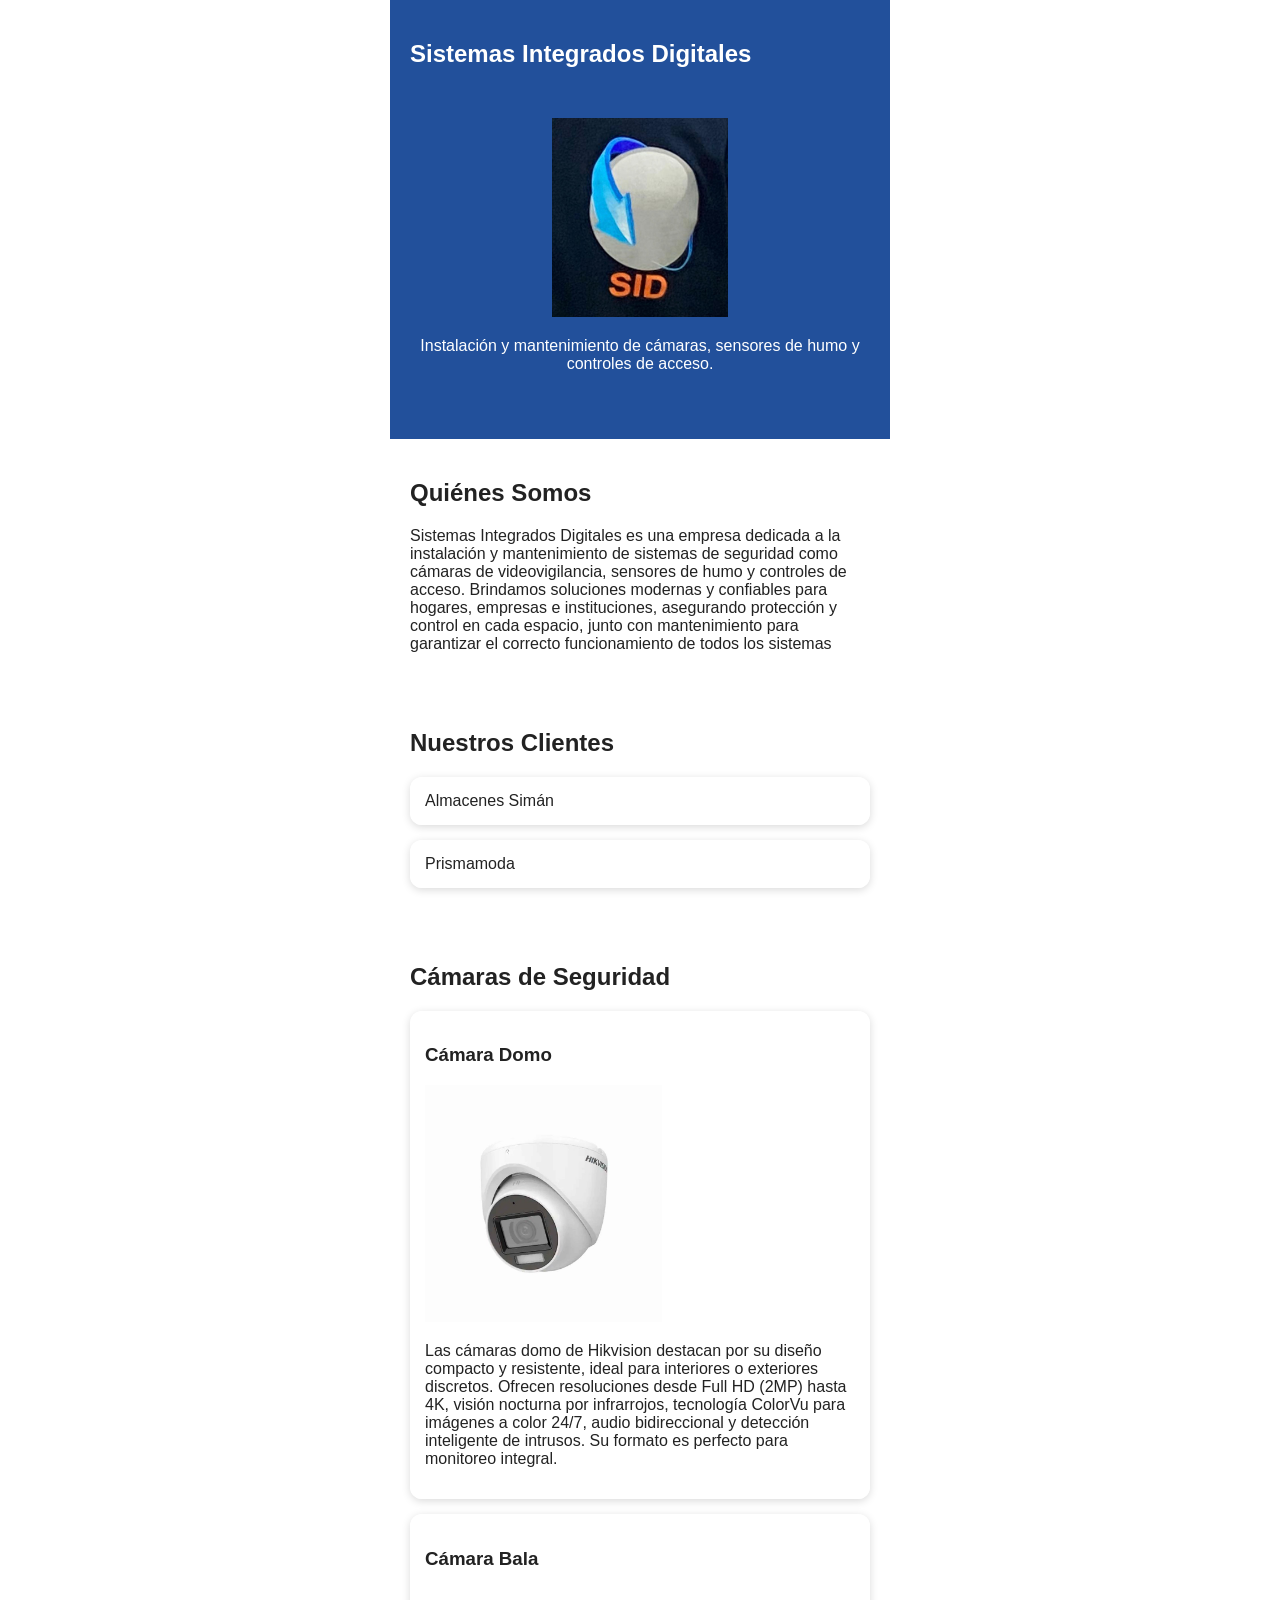
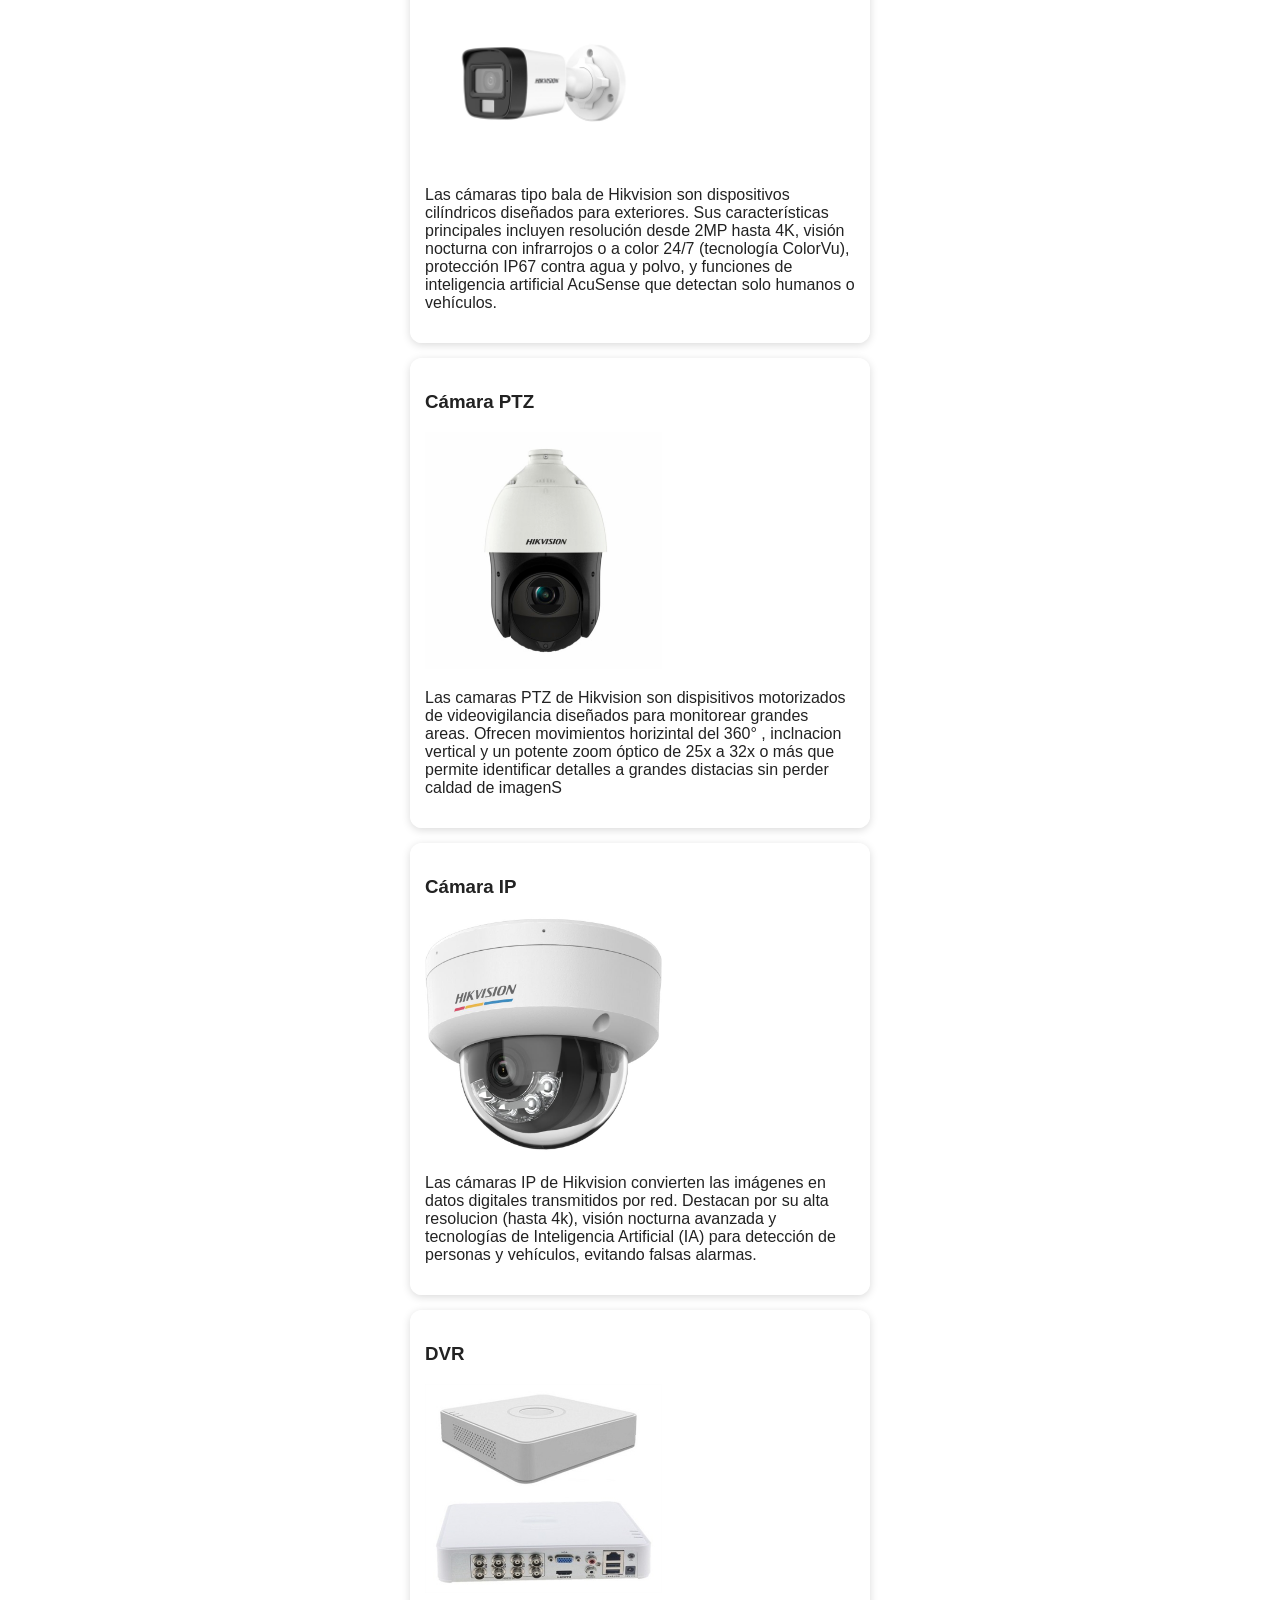
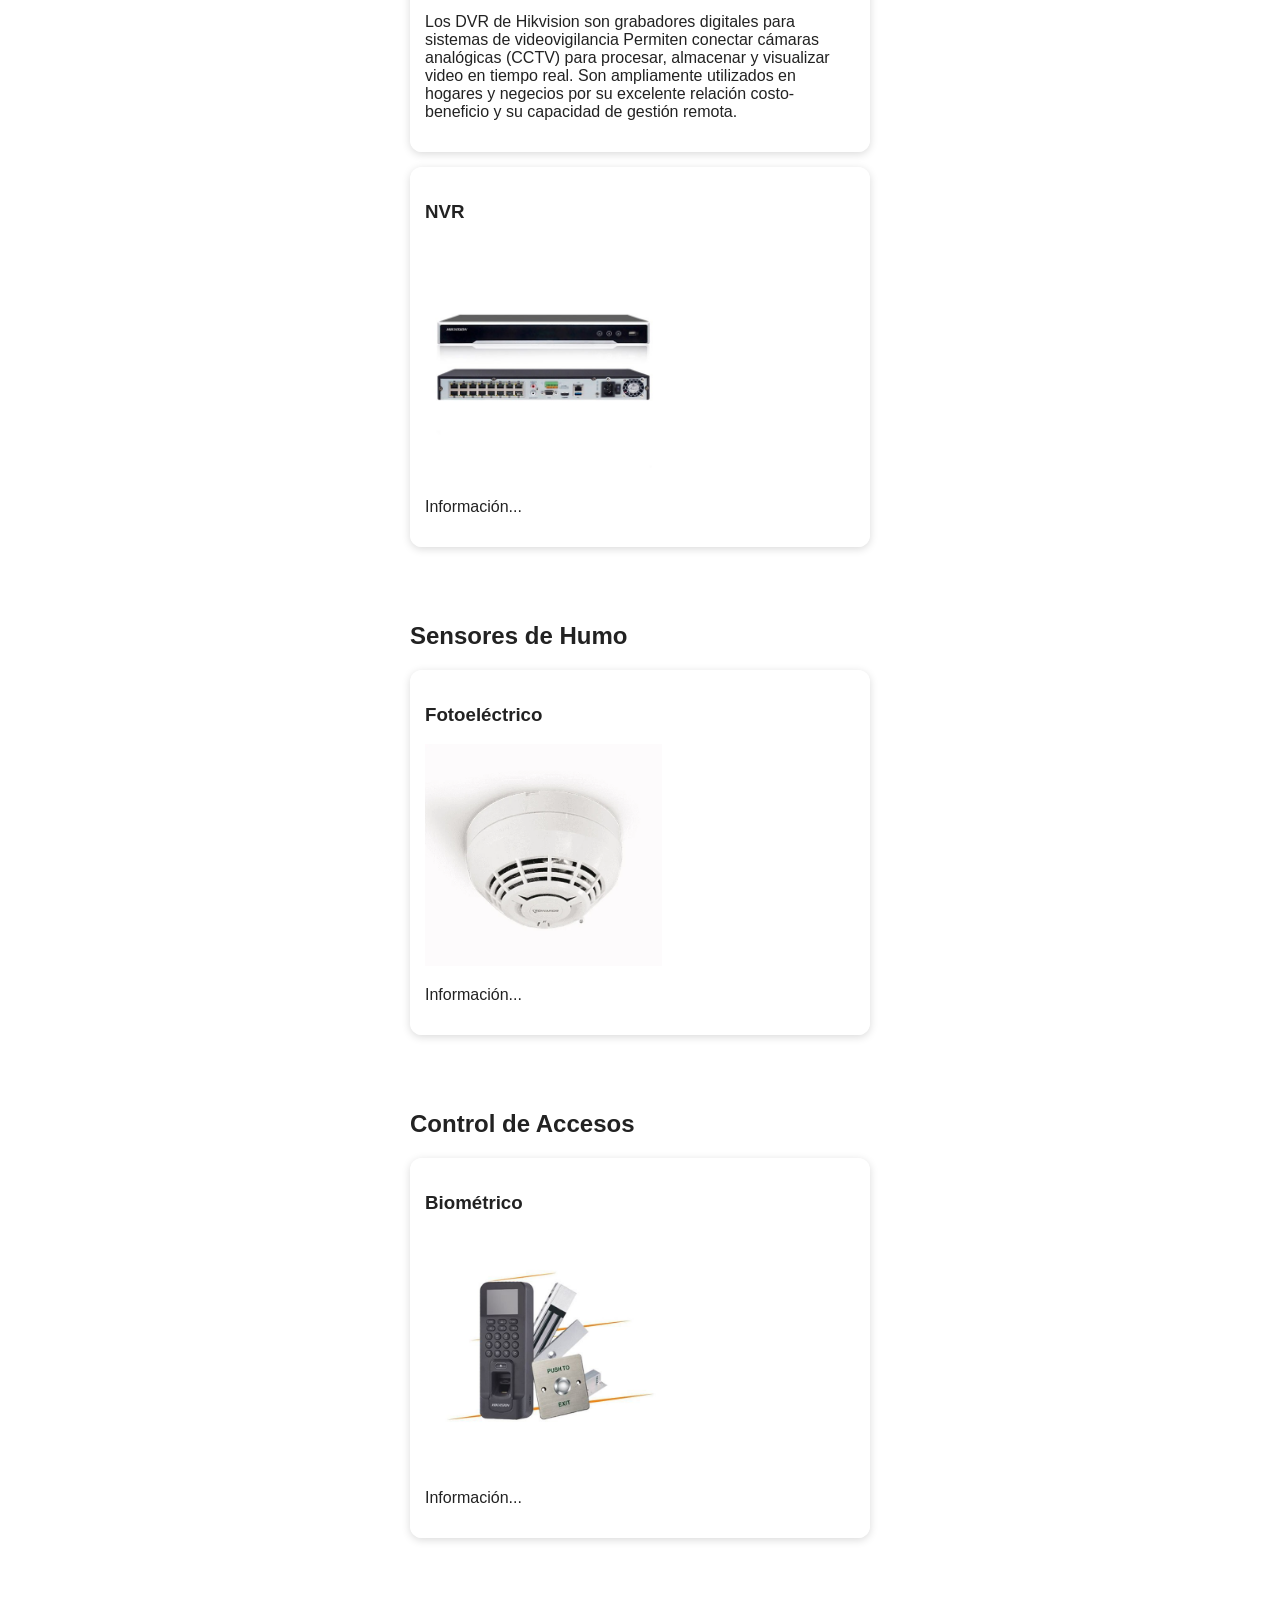
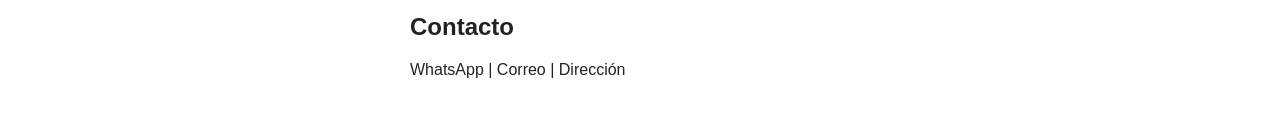
==== index.html @ 375099db "Rename index.html.html to index.html" ====
<!DOCTYPE html>
<html lang="es">
<head>
<meta charset="UTF-8">
<meta name="viewport" content="width=device-width, initial-scale=1.0">
<title>Sistemas Integrados Digitales</title>
<link rel="stylesheet" href="style.css">
</head>
<body>
<header class="hero">


<nav><h1>Sistemas Integrados Digitales</h1></nav>

<section class="banner">
<div style="display: inline-block; padding: 0; margin: 0;">
  <img src="img/logo SID.jfif" style="width: 40%; max-height: 600px; object-fit: cover;">
</div>

<p>Instalación y mantenimiento de cámaras, sensores de humo y controles de acceso.</p>
</section>
</header>

<section id="empresa"><h2>Quiénes Somos</h2>
    <p>Sistemas Integrados Digitales es una empresa dedicada a la instalación y mantenimiento de sistemas de seguridad como cámaras de videovigilancia, sensores de humo y controles de acceso. Brindamos soluciones modernas y confiables para hogares, empresas e instituciones, asegurando protección y control en cada espacio, junto con mantenimiento para garantizar el correcto funcionamiento de todos los sistemas</p></section>

<section id="clientes"><h2>Nuestros Clientes</h2>
    <div class="card">Almacenes Simán</div>
    <div class="card">Prismamoda</div>
</section>

<section id="camaras"><h2>Cámaras de Seguridad</h2>


<div class="card"><h3>Cámara Domo</h3>

    <div style="display: inline-block; padding: 0; margin: 0;">
  <img src="img/domo.jpg" style="width: 55%; max-height: 600px; object-fit: cover;">
</div>

<p>Las cámaras domo de Hikvision destacan por su diseño compacto y resistente, ideal para interiores o exteriores discretos. Ofrecen resoluciones desde Full HD (2MP) hasta 4K, visión nocturna por infrarrojos, tecnología ColorVu para imágenes a color 24/7, audio bidireccional y detección inteligente de intrusos. Su formato es perfecto para monitoreo integral.</p></div>



<div class="card"><h3>Cámara Bala</h3>

    <div style="display: inline-block; padding: 0; margin: 0;">
  <img src="img/bala.jpg" style="width: 55%; max-height: 600px; object-fit: cover;">
</div>
<p>Las cámaras tipo bala de Hikvision son dispositivos cilíndricos diseñados para exteriores. Sus características principales incluyen resolución desde 2MP hasta 4K, visión nocturna con infrarrojos o a color 24/7 (tecnología ColorVu), protección IP67 contra agua y polvo, y funciones de inteligencia artificial AcuSense que detectan solo humanos o vehículos.</p></div>


<div class="card"><h3>Cámara PTZ</h3>

  <div style="display: inline-block; padding: 0; margin: 0;">
  <img src="img/ptz.jpg" style="width: 55%; max-height: 600px; object-fit: cover;">
</div>
<p>Las camaras PTZ de Hikvision son dispisitivos motorizados de videovigilancia diseñados para monitorear grandes areas. Ofrecen movimientos horizintal del 360° , inclnacion vertical y un potente zoom óptico de 25x a 32x o más que permite identificar detalles a grandes distacias sin perder caldad de imagenS</p></div>


<div class="card"><h3>Cámara IP</h3>
  <div style="display: inline-block; padding: 0; margin: 0;">
  <img src="img/ip.jpg" style="width: 55%; max-height: 600px; object-fit: cover;">
</div>
  <p>Las cámaras IP de Hikvision convierten las imágenes en datos digitales transmitidos por red. Destacan por su alta resolucion (hasta 4k), visión nocturna avanzada y tecnologías de Inteligencia Artificial (IA) para detección de personas y vehículos, evitando falsas alarmas. </p></div>


<div class="card"><h3>DVR</h3>
   <div style="display: inline-block; padding: 0; margin: 0;">
  <img src="img/DVR.jpg" style="width: 55%; max-height: 600px; object-fit: cover;">
</div>
  <p>Los DVR de Hikvision son grabadores digitales para sistemas de videovigilancia Permiten conectar cámaras analógicas (CCTV) para procesar, almacenar y visualizar video en tiempo real. Son ampliamente utilizados en hogares y negecios por su excelente relación costo-beneficio y su capacidad de gestión remota.</p></div>

<div class="card"><h3>NVR</h3>
   <div style="display: inline-block; padding: 0; margin: 0;">
  <img src="img/NVR.jpg" style="width: 55%; max-height: 600px; object-fit: cover;">
</div>
  <p>Información...</p></div>
</section>

<section id="humo"><h2>Sensores de Humo</h2>

  <div class="card"><h3>Fotoeléctrico</h3>
     <div style="display: inline-block; padding: 0; margin: 0;">
  <img src="img/sensor.webp" style="width: 55%; max-height: 600px; object-fit: cover;">
</div>
    <p>Información...</p></div></section>

<section id="acceso"><h2>Control de Accesos</h2>

  <div class="card"><h3>Biométrico</h3>
    <div style="display: inline-block; padding: 0; margin: 0;">
  <img src="img/acceso.jpeg" style="width: 55%; max-height: 600px; object-fit: cover;">
</div>
    <p>Información...</p></div></section>


<section id="contacto"><h2>Contacto</h2><p>WhatsApp | Correo | Dirección</p></section>
<script src="script.js"></script>
</body></html>
---- style.css ----
*{
  box-sizing:border-box;
}

body{
  margin:0;
  font-family:Arial;
  color:#222;

  /* 🔥 Fondo estático */
  background-image: url("");
  background-attachment: fixed;
  background-size: cover;
  background-position: center;
  background-repeat: no-repeat;
}

/* Header principal */
.hero{
  background: rgba(11, 61, 145, 0.9);
  color:#fff;
  padding:20px;
}

/* Banner */
.banner{
  text-align:center;
  padding:30px 10px;
}

/* Secciones */
section{
  padding:20px;
}

/* Tarjetas */
.card{
  background: rgba(255,255,255,0.95);
  border-radius:12px;
  padding:15px;
  margin:15px 0;
  box-shadow:0 2px 8px rgba(0,0,0,.15);
}

/* Imágenes placeholder */
.img{
  height:140px;
  background:#d9d9d9;
  border-radius:8px;
  display:flex;
  align-items:center;
  justify-content:center;
}

/* Responsive */
@media(min-width:768px){
  body{
    max-width:500px;
    margin:auto;
  }
}
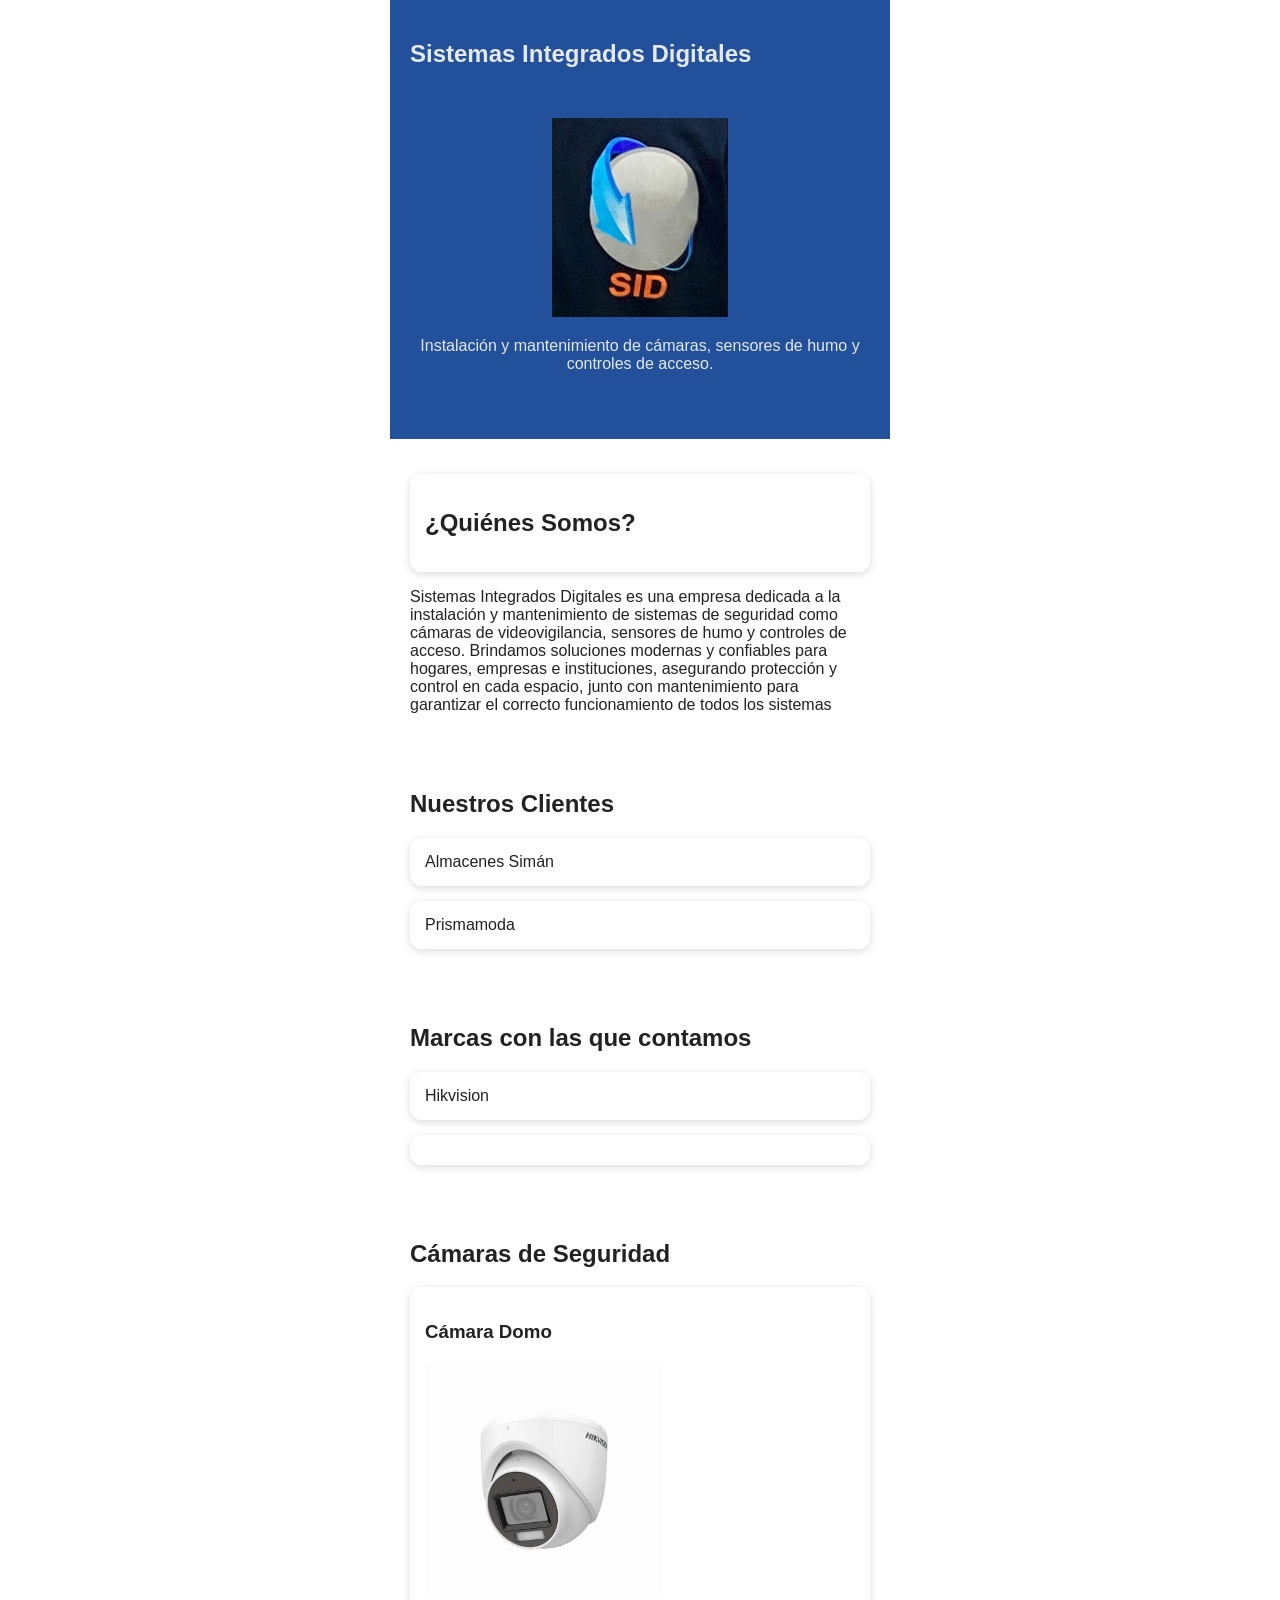
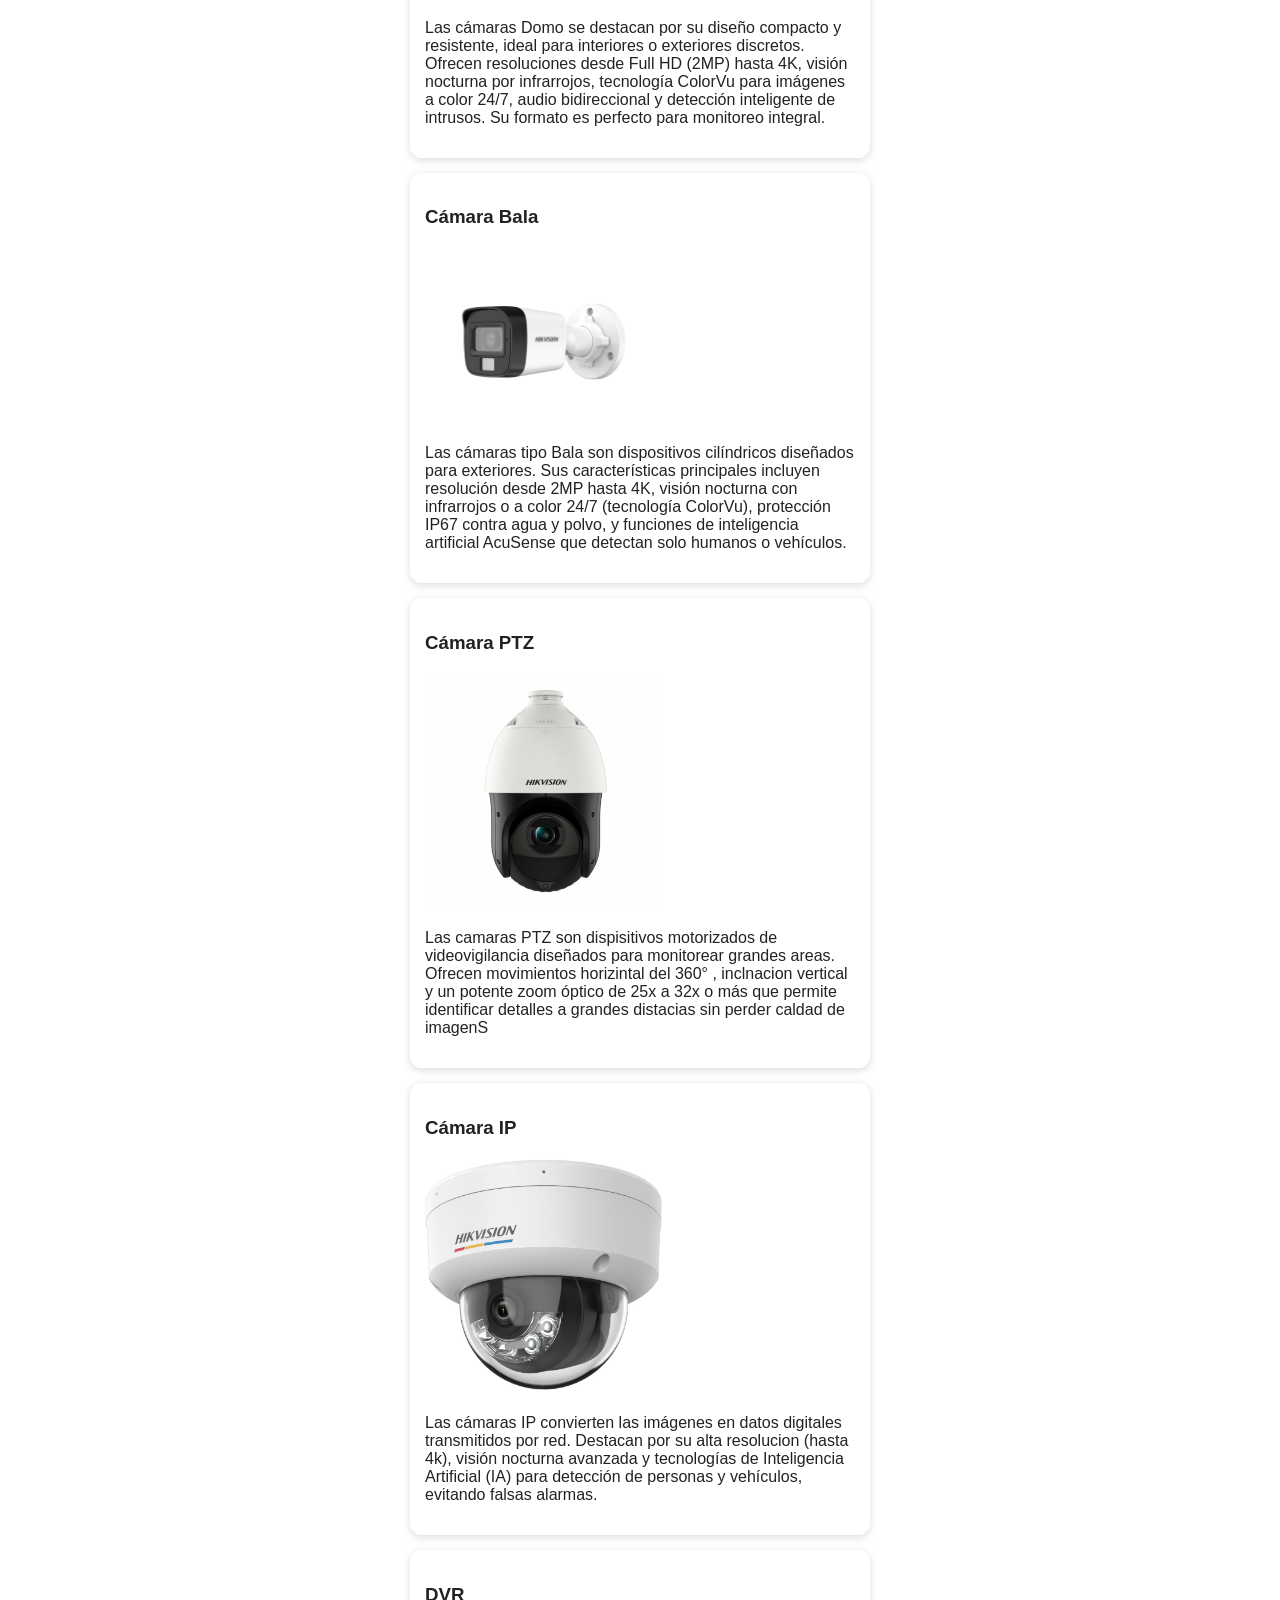
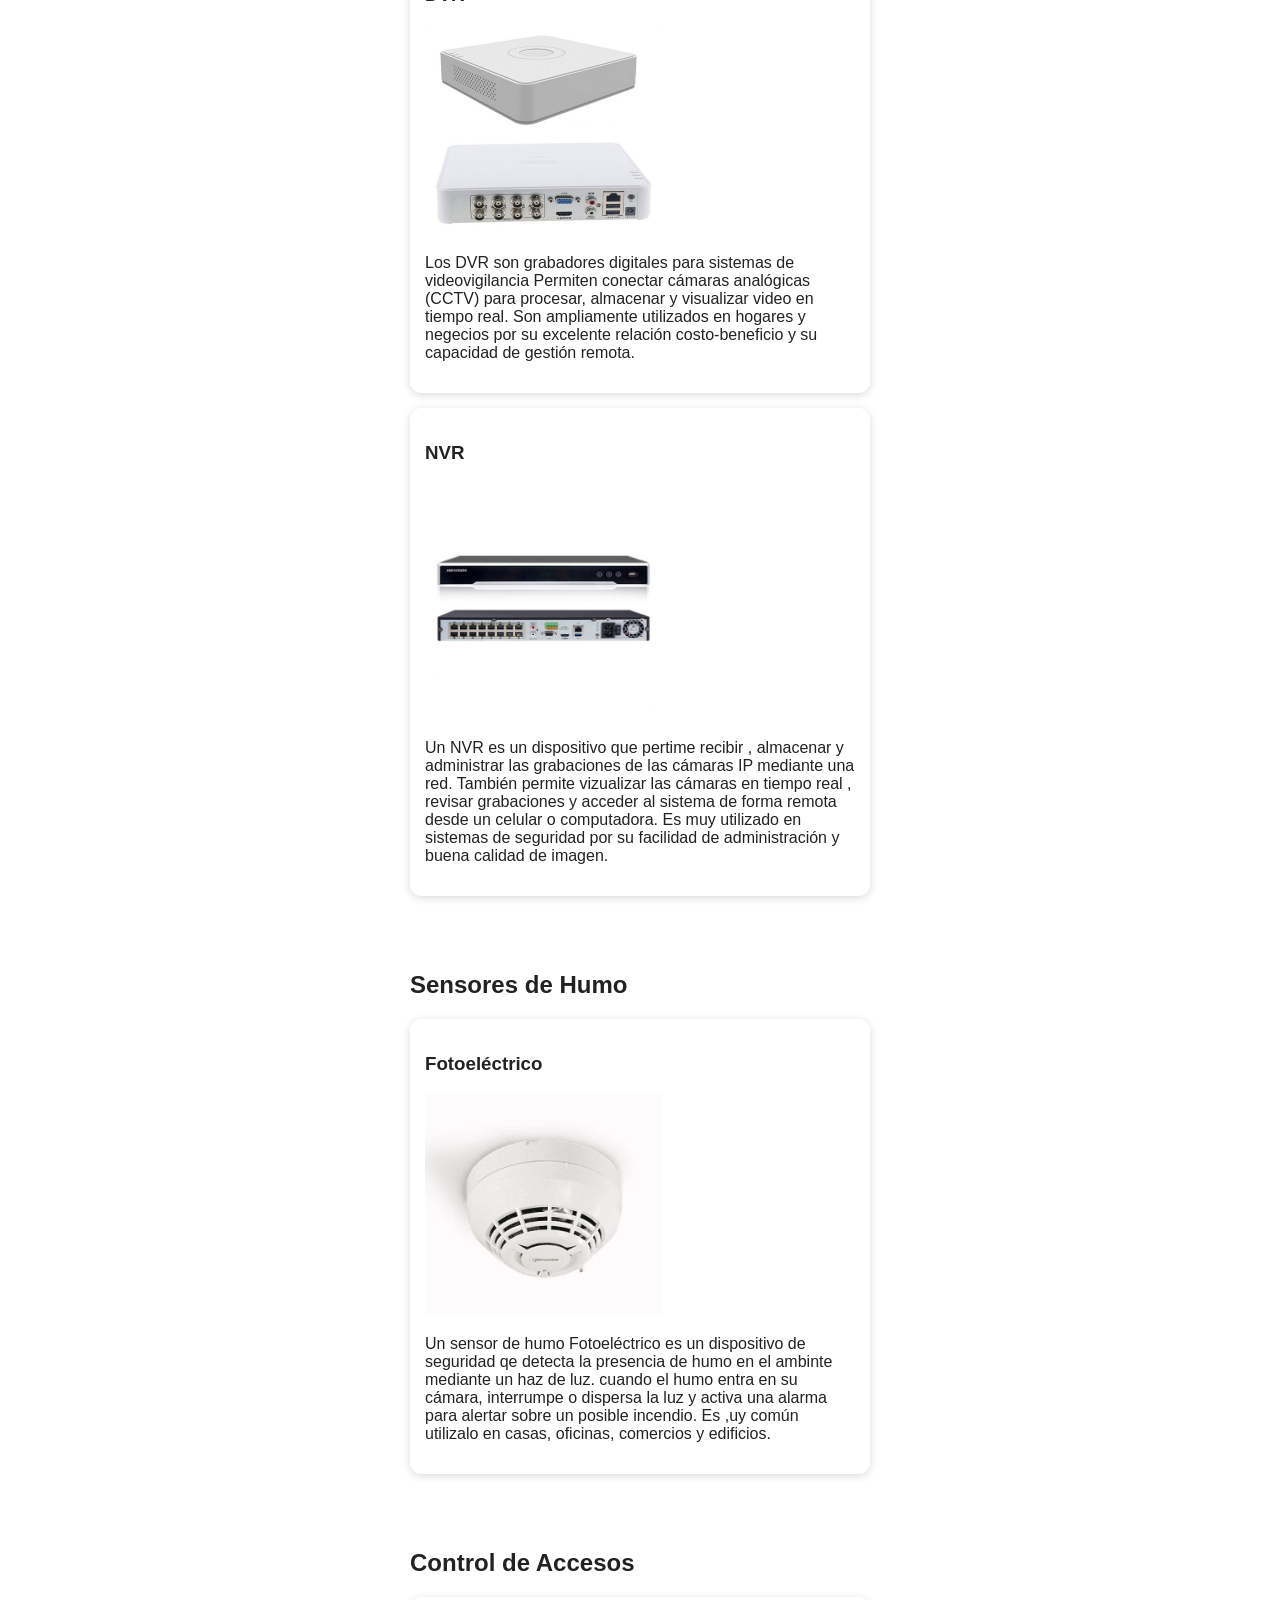
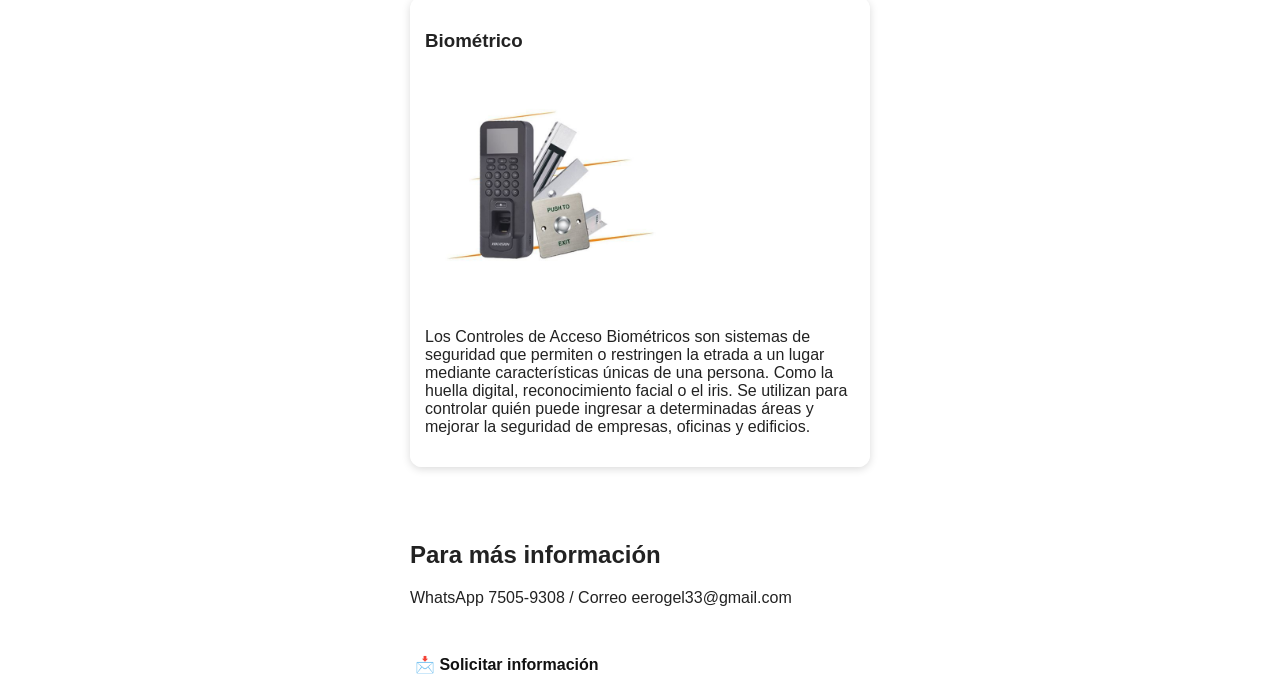
==== commit b626def5: "Rename index.html.html to index.html" ====
--- a/index.html
+++ b/index.html
@@ -21,13 +21,25 @@
 </section>
 </header>
 
-<section id="empresa"><h2>Quiénes Somos</h2>
+
+
+<section id="empresa"><div class="card"><h2>¿Quiénes Somos?</h2></div>
     <p>Sistemas Integrados Digitales es una empresa dedicada a la instalación y mantenimiento de sistemas de seguridad como cámaras de videovigilancia, sensores de humo y controles de acceso. Brindamos soluciones modernas y confiables para hogares, empresas e instituciones, asegurando protección y control en cada espacio, junto con mantenimiento para garantizar el correcto funcionamiento de todos los sistemas</p></section>
+
+
 
 <section id="clientes"><h2>Nuestros Clientes</h2>
     <div class="card">Almacenes Simán</div>
     <div class="card">Prismamoda</div>
 </section>
+
+
+<section id="Marcas"><h2>Marcas con las que contamos</h2>
+    <div class="card">Hikvision</div>
+    <div class="card"></div>
+</section>
+
+
 
 <section id="camaras"><h2>Cámaras de Seguridad</h2>
 
@@ -38,7 +50,7 @@
   <img src="img/domo.jpg" style="width: 55%; max-height: 600px; object-fit: cover;">
 </div>
 
-<p>Las cámaras domo de Hikvision destacan por su diseño compacto y resistente, ideal para interiores o exteriores discretos. Ofrecen resoluciones desde Full HD (2MP) hasta 4K, visión nocturna por infrarrojos, tecnología ColorVu para imágenes a color 24/7, audio bidireccional y detección inteligente de intrusos. Su formato es perfecto para monitoreo integral.</p></div>
+<p>Las cámaras Domo se destacan por su diseño compacto y resistente, ideal para interiores o exteriores discretos. Ofrecen resoluciones desde Full HD (2MP) hasta 4K, visión nocturna por infrarrojos, tecnología ColorVu para imágenes a color 24/7, audio bidireccional y detección inteligente de intrusos. Su formato es perfecto para monitoreo integral.</p></div>
 
 
 
@@ -47,7 +59,7 @@
     <div style="display: inline-block; padding: 0; margin: 0;">
   <img src="img/bala.jpg" style="width: 55%; max-height: 600px; object-fit: cover;">
 </div>
-<p>Las cámaras tipo bala de Hikvision son dispositivos cilíndricos diseñados para exteriores. Sus características principales incluyen resolución desde 2MP hasta 4K, visión nocturna con infrarrojos o a color 24/7 (tecnología ColorVu), protección IP67 contra agua y polvo, y funciones de inteligencia artificial AcuSense que detectan solo humanos o vehículos.</p></div>
+<p>Las cámaras tipo Bala son dispositivos cilíndricos diseñados para exteriores. Sus características principales incluyen resolución desde 2MP hasta 4K, visión nocturna con infrarrojos o a color 24/7 (tecnología ColorVu), protección IP67 contra agua y polvo, y funciones de inteligencia artificial AcuSense que detectan solo humanos o vehículos.</p></div>
 
 
 <div class="card"><h3>Cámara PTZ</h3>
@@ -55,27 +67,27 @@
   <div style="display: inline-block; padding: 0; margin: 0;">
   <img src="img/ptz.jpg" style="width: 55%; max-height: 600px; object-fit: cover;">
 </div>
-<p>Las camaras PTZ de Hikvision son dispisitivos motorizados de videovigilancia diseñados para monitorear grandes areas. Ofrecen movimientos horizintal del 360° , inclnacion vertical y un potente zoom óptico de 25x a 32x o más que permite identificar detalles a grandes distacias sin perder caldad de imagenS</p></div>
+<p>Las camaras PTZ son dispisitivos motorizados de videovigilancia diseñados para monitorear grandes areas. Ofrecen movimientos horizintal del 360° , inclnacion vertical y un potente zoom óptico de 25x a 32x o más que permite identificar detalles a grandes distacias sin perder caldad de imagenS</p></div>
 
 
 <div class="card"><h3>Cámara IP</h3>
   <div style="display: inline-block; padding: 0; margin: 0;">
   <img src="img/ip.jpg" style="width: 55%; max-height: 600px; object-fit: cover;">
 </div>
-  <p>Las cámaras IP de Hikvision convierten las imágenes en datos digitales transmitidos por red. Destacan por su alta resolucion (hasta 4k), visión nocturna avanzada y tecnologías de Inteligencia Artificial (IA) para detección de personas y vehículos, evitando falsas alarmas. </p></div>
+  <p>Las cámaras IP convierten las imágenes en datos digitales transmitidos por red. Destacan por su alta resolucion (hasta 4k), visión nocturna avanzada y tecnologías de Inteligencia Artificial (IA) para detección de personas y vehículos, evitando falsas alarmas. </p></div>
 
 
 <div class="card"><h3>DVR</h3>
    <div style="display: inline-block; padding: 0; margin: 0;">
   <img src="img/DVR.jpg" style="width: 55%; max-height: 600px; object-fit: cover;">
 </div>
-  <p>Los DVR de Hikvision son grabadores digitales para sistemas de videovigilancia Permiten conectar cámaras analógicas (CCTV) para procesar, almacenar y visualizar video en tiempo real. Son ampliamente utilizados en hogares y negecios por su excelente relación costo-beneficio y su capacidad de gestión remota.</p></div>
+  <p>Los DVR son grabadores digitales para sistemas de videovigilancia Permiten conectar cámaras analógicas (CCTV) para procesar, almacenar y visualizar video en tiempo real. Son ampliamente utilizados en hogares y negecios por su excelente relación costo-beneficio y su capacidad de gestión remota.</p></div>
 
 <div class="card"><h3>NVR</h3>
    <div style="display: inline-block; padding: 0; margin: 0;">
   <img src="img/NVR.jpg" style="width: 55%; max-height: 600px; object-fit: cover;">
 </div>
-  <p>Información...</p></div>
+  <p>Un NVR es un dispositivo que pertime recibir , almacenar y administrar las grabaciones de las cámaras IP mediante una red. También permite vizualizar las cámaras en tiempo real , revisar grabaciones y acceder al sistema de forma remota desde un celular o computadora. Es muy utilizado en sistemas de seguridad por su facilidad de administración y buena calidad de imagen. </p></div>
 </section>
 
 <section id="humo"><h2>Sensores de Humo</h2>
@@ -84,7 +96,7 @@
      <div style="display: inline-block; padding: 0; margin: 0;">
   <img src="img/sensor.webp" style="width: 55%; max-height: 600px; object-fit: cover;">
 </div>
-    <p>Información...</p></div></section>
+    <p>Un sensor de humo Fotoeléctrico es un dispositivo de seguridad qe detecta la presencia de humo en el ambinte mediante un haz de luz. cuando el humo entra en su cámara, interrumpe o dispersa la luz y activa una alarma para alertar sobre un posible incendio. Es ,uy común utilizalo en casas, oficinas, comercios y edificios. </p></div></section>
 
 <section id="acceso"><h2>Control de Accesos</h2>
 
@@ -92,9 +104,20 @@
     <div style="display: inline-block; padding: 0; margin: 0;">
   <img src="img/acceso.jpeg" style="width: 55%; max-height: 600px; object-fit: cover;">
 </div>
-    <p>Información...</p></div></section>
+    <p>Los Controles de Acceso Biométricos son sistemas de seguridad que permiten o restringen la etrada a un lugar mediante características únicas de una persona. Como la huella digital, reconocimiento facial o el iris. Se utilizan para controlar quién puede ingresar a determinadas áreas y mejorar la seguridad de empresas, oficinas y edificios. </p></div></section>
 
 
-<section id="contacto"><h2>Contacto</h2><p>WhatsApp | Correo | Dirección</p></section>
+<section id="contacto"><h2>Para más información</h2>
+  <p>WhatsApp  7505-9308 /  Correo  eerogel33@gmail.com</p></section>
+
+
 <script src="script.js"></script>
+
+
+<a href="https://mail.google.com/mail/?view=cm&fs=1&to=rogelb29@gmail.com&su=Consulta%20sobre%20servicios" 
+   target="_blank" 
+   class="btn-correo">
+   📩 Solicitar información
+</a>
+
 </body></html>
--- a/style.css
+++ b/style.css
@@ -7,7 +7,7 @@
   font-family:Arial;
   color:#222;
 
-  /* 🔥 Fondo estático */
+  /*  Fondo estático */
   background-image: url("");
   background-attachment: fixed;
   background-size: cover;
@@ -18,7 +18,7 @@
 /* Header principal */
 .hero{
   background: rgba(11, 61, 145, 0.9);
-  color:#fff;
+  color:#e4e8e9;
   padding:20px;
 }
 
@@ -35,7 +35,7 @@
 
 /* Tarjetas */
 .card{
-  background: rgba(255,255,255,0.95);
+  background: rgba(255, 255, 255, 0.95);
   border-radius:12px;
   padding:15px;
   margin:15px 0;
@@ -45,7 +45,7 @@
 /* Imágenes placeholder */
 .img{
   height:140px;
-  background:#d9d9d9;
+  background:#80b6c7;
   border-radius:8px;
   display:flex;
   align-items:center;
@@ -58,4 +58,21 @@
     max-width:500px;
     margin:auto;
   }
+
+
+  .btn-correo {
+    display: inline-block;
+    padding: 12px 25px;
+    background: #ffffff;
+    color: #111111;
+    text-decoration: none;
+    border-radius: 8px;
+    font-weight: bold;
+    transition: 0.3s;
+}
+
+.btn-correo:hover {
+    transform: scale(1.05);
+}
+  
 }
